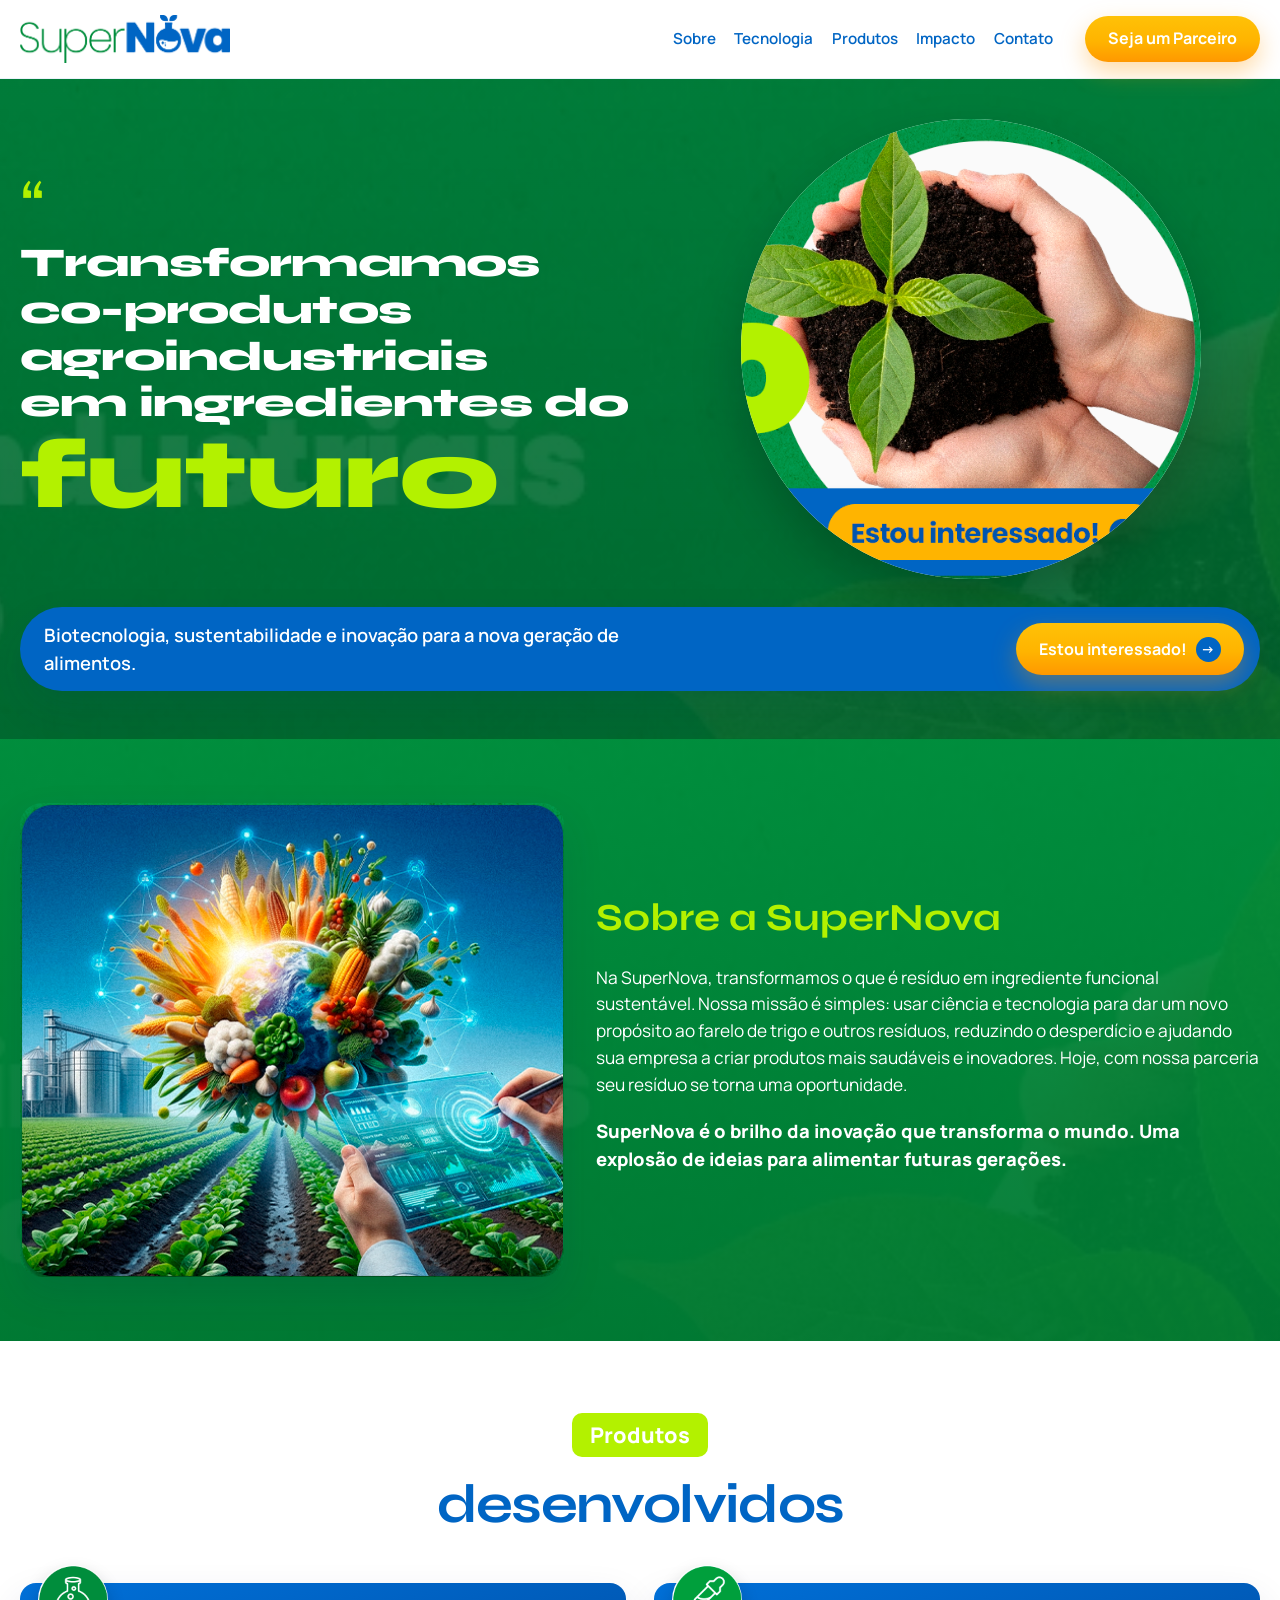
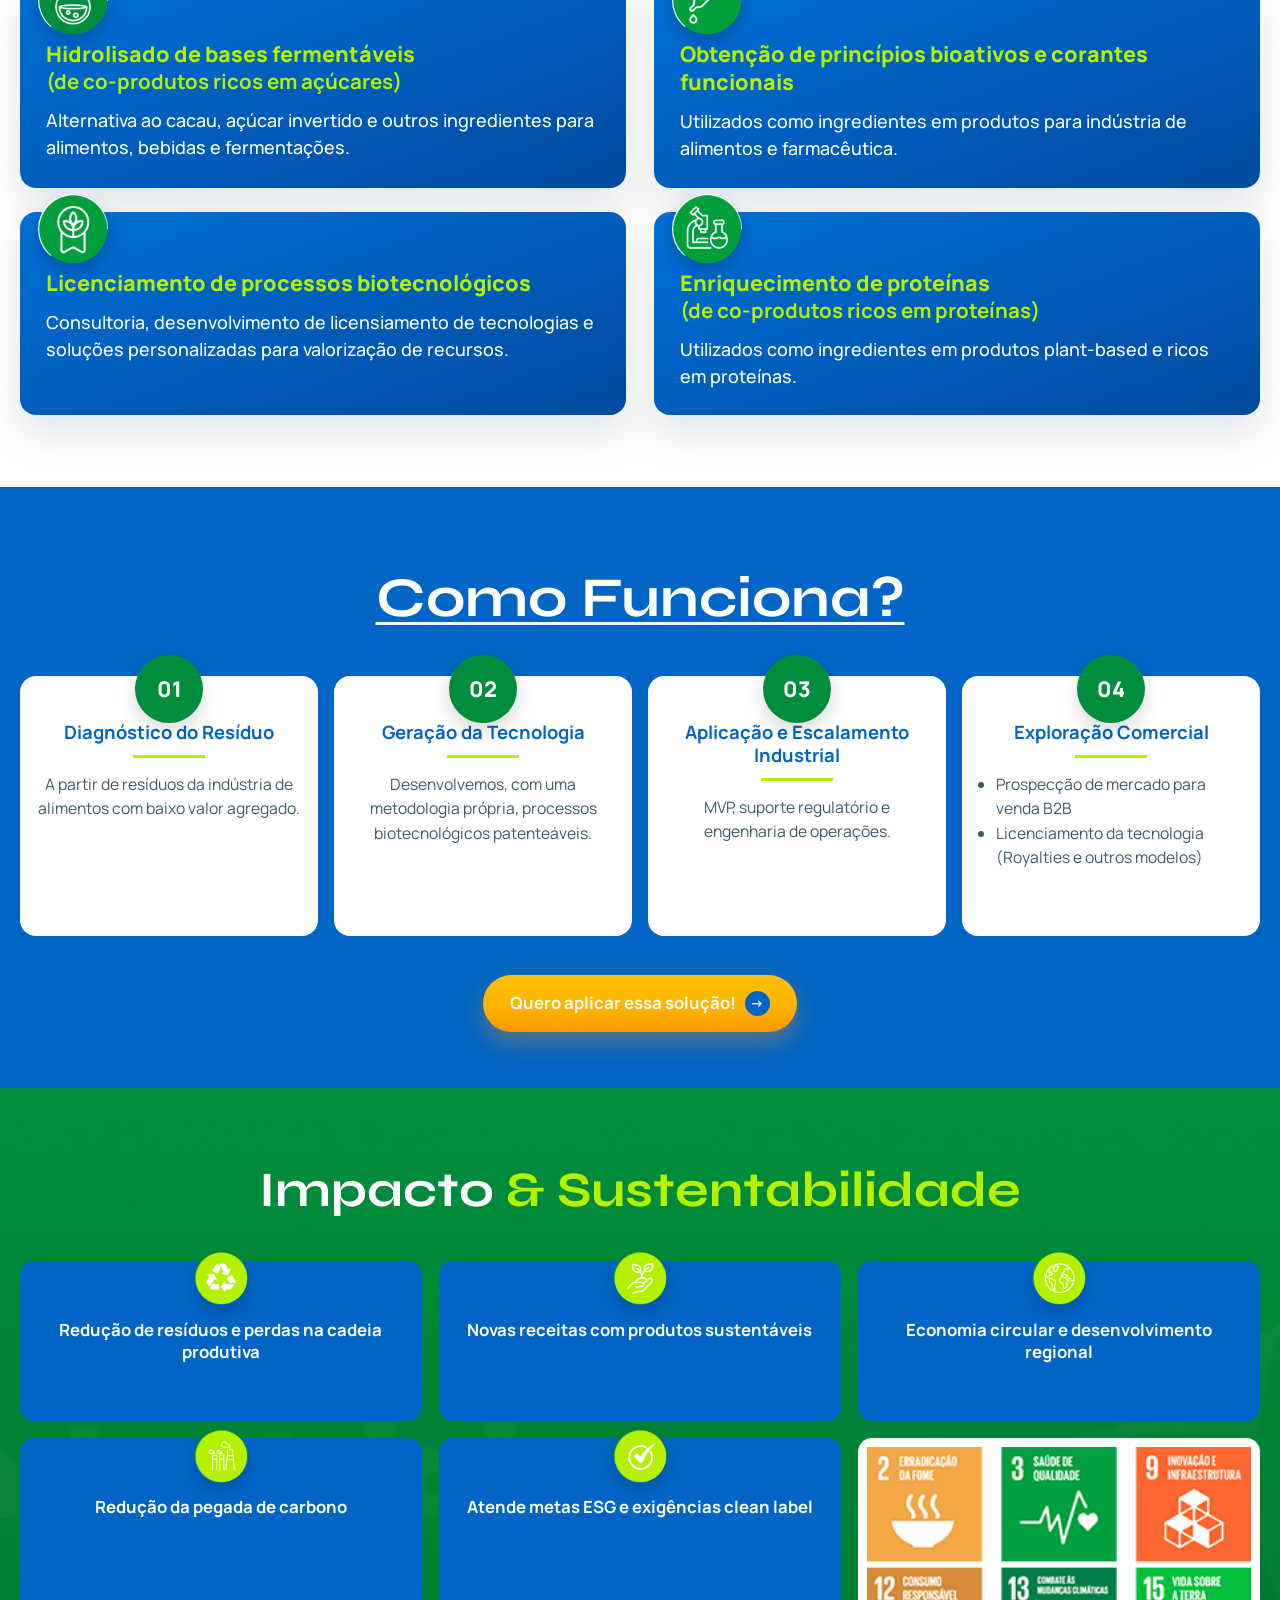
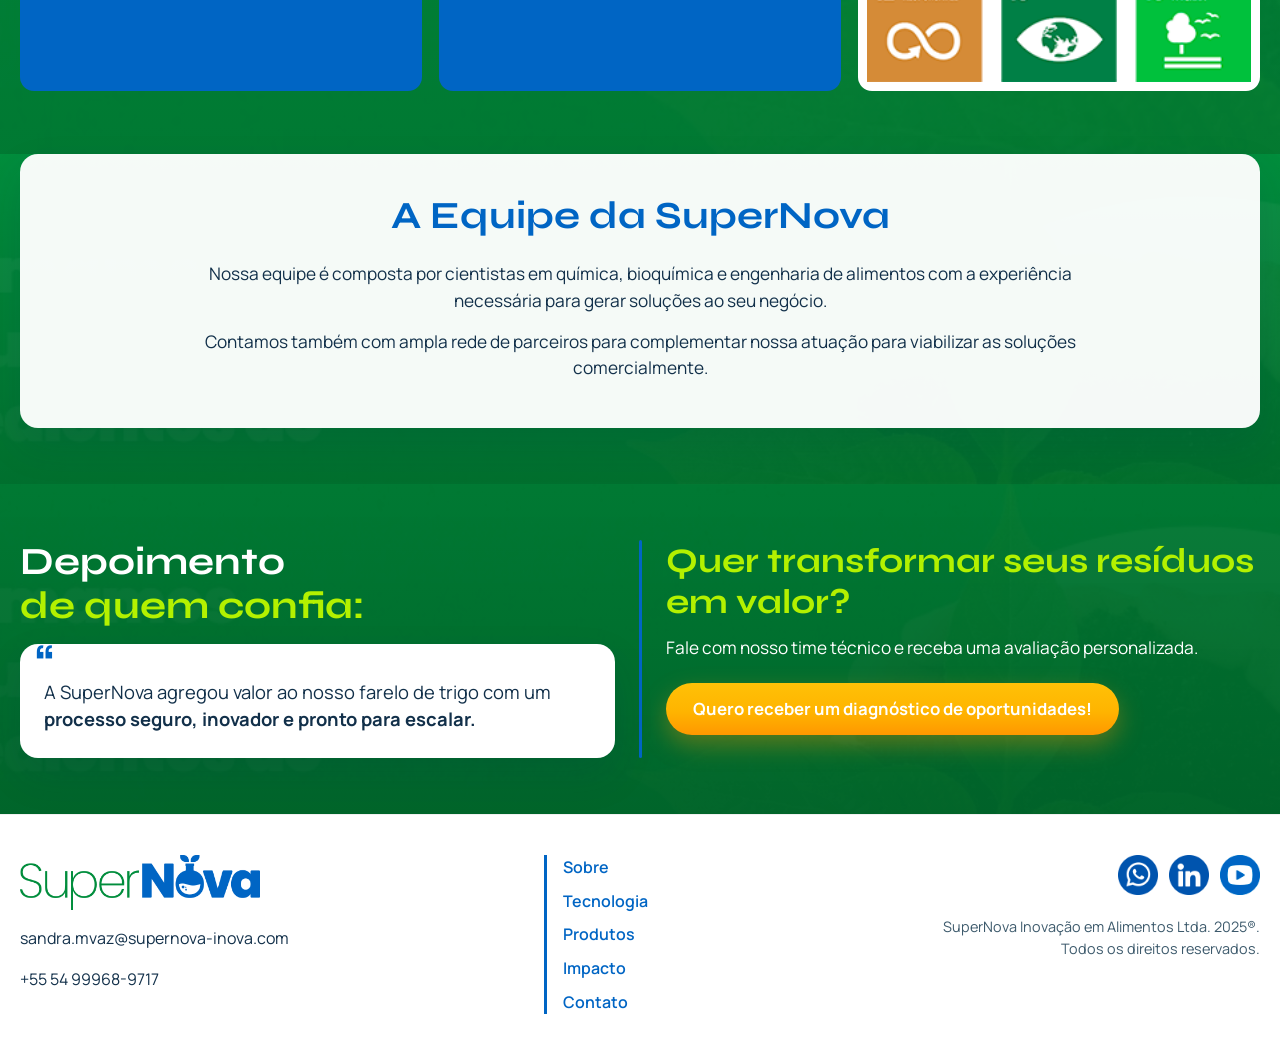
==== index.html @ a241f1e3 "Add SuperNova responsive landing page for Google Sites embed. Co-authored-by: Cursor <cursoragent@cu" ====
<!DOCTYPE html>
<html lang="pt-BR">
<head>
  <meta charset="UTF-8" />
  <meta name="viewport" content="width=device-width, initial-scale=1" />
  <title>SuperNova — Inovação em Alimentos</title>
  <meta name="description" content="Transformamos co-produtos agroindustriais em ingredientes do futuro. Biotecnologia, sustentabilidade e inovação." />
  <link rel="preconnect" href="https://fonts.googleapis.com" />
  <link rel="preconnect" href="https://fonts.gstatic.com" crossorigin />
  <link href="https://fonts.googleapis.com/css2?family=Manrope:wght@400;500;600;700;800&family=Syne:wght@700;800&display=swap" rel="stylesheet" />
  <link rel="stylesheet" href="styles.css" />
</head>
<body>
  <a class="skip" href="#conteudo">Ir ao conteúdo</a>

  <header class="site-header">
    <div class="wrap header-inner">
      <a class="logo" href="#topo" aria-label="SuperNova">
        <img src="assets/logo.png" alt="SuperNova" width="220" height="50" />
      </a>
      <button class="nav-toggle" type="button" aria-expanded="false" aria-controls="menu" aria-label="Abrir menu">
        <span></span><span></span><span></span>
      </button>
      <nav id="menu" class="nav">
        <a href="#sobre">Sobre</a>
        <a href="#tecnologia">Tecnologia</a>
        <a href="#produtos">Produtos</a>
        <a href="#impacto">Impacto</a>
        <a href="#contato">Contato</a>
      </nav>
      <a class="btn btn-orange header-cta" href="https://wa.me/5554999689717" target="_blank" rel="noopener">Seja um Parceiro</a>
    </div>
  </header>

  <main id="conteudo">
    <section class="hero" id="topo">
      <div class="wrap hero-grid">
        <div class="hero-copy">
          <p class="quote-mark" aria-hidden="true">“</p>
          <h1>
            <span class="hero-line">Transformamos</span>
            <span class="hero-line">co-produtos agroindustriais</span>
            <span class="hero-line">em ingredientes do</span>
            <span class="hero-future">futuro</span>
          </h1>
        </div>
        <div class="hero-visual">
          <div class="hero-circle">
            <img src="assets/hero_visual.png" alt="Mãos com solo e broto — inovação sustentável" />
          </div>
        </div>
      </div>
      <div class="wrap">
        <div class="hero-bar">
          <p>Biotecnologia, sustentabilidade e inovação para a nova geração de alimentos.</p>
          <a class="btn btn-orange" href="https://wa.me/5554999689717" target="_blank" rel="noopener">
            Estou interessado!
            <span class="btn-arrow" aria-hidden="true">→</span>
          </a>
        </div>
      </div>
    </section>

    <section class="sobre" id="sobre">
      <div class="wrap sobre-grid">
        <figure class="sobre-media">
          <img src="assets/sobre_visual.png" alt="Ciência, agricultura e alimentos — visão SuperNova" />
        </figure>
        <div class="sobre-copy">
          <h2>Sobre a SuperNova</h2>
          <p>Na SuperNova, transformamos o que é resíduo em ingrediente funcional sustentável. Nossa missão é simples: usar ciência e tecnologia para dar um novo propósito ao farelo de trigo e outros resíduos, reduzindo o desperdício e ajudando sua empresa a criar produtos mais saudáveis e inovadores. Hoje, com nossa parceria seu resíduo se torna uma oportunidade.</p>
          <p class="sobre-highlight">SuperNova é o brilho da inovação que transforma o mundo. Uma explosão de ideias para alimentar futuras gerações.</p>
        </div>
      </div>
    </section>

    <section class="produtos" id="produtos">
      <div class="wrap">
        <div class="section-title">
          <span class="badge">Produtos</span>
          <h2>desenvolvidos</h2>
        </div>
        <div class="product-grid">
          <article class="product-card">
            <img class="product-icon" src="assets/icon1.png" alt="" width="72" height="72" />
            <h3>Hidrolisado de bases fermentáveis <span>(de co-produtos ricos em açúcares)</span></h3>
            <p>Alternativa ao cacau, açúcar invertido e outros ingredientes para alimentos, bebidas e fermentações.</p>
          </article>
          <article class="product-card">
            <img class="product-icon" src="assets/icon2.png" alt="" width="72" height="72" />
            <h3>Obtenção de princípios bioativos e corantes funcionais</h3>
            <p>Utilizados como ingredientes em produtos para indústria de alimentos e farmacêutica.</p>
          </article>
          <article class="product-card">
            <img class="product-icon" src="assets/icon3.png" alt="" width="72" height="72" />
            <h3>Licenciamento de processos biotecnológicos</h3>
            <p>Consultoria, desenvolvimento de licensiamento de tecnologias e soluções personalizadas para valorização de recursos.</p>
          </article>
          <article class="product-card">
            <img class="product-icon" src="assets/icon4.png" alt="" width="72" height="72" />
            <h3>Enriquecimento de proteínas <span>(de co-produtos ricos em proteínas)</span></h3>
            <p>Utilizados como ingredientes em produtos plant-based e ricos em proteínas.</p>
          </article>
        </div>
      </div>
    </section>

    <section class="tecnologia" id="tecnologia">
      <div class="wrap">
        <h2 class="tech-title">Como Funciona?</h2>
        <div class="steps">
          <article class="step">
            <div class="step-num">01</div>
            <h3>Diagnóstico do Resíduo</h3>
            <hr />
            <p>A partir de resíduos da indústria de alimentos com baixo valor agregado.</p>
          </article>
          <article class="step">
            <div class="step-num">02</div>
            <h3>Geração da Tecnologia</h3>
            <hr />
            <p>Desenvolvemos, com uma metodologia própria, processos biotecnológicos patenteáveis.</p>
          </article>
          <article class="step">
            <div class="step-num">03</div>
            <h3>Aplicação e Escalamento Industrial</h3>
            <hr />
            <p>MVP, suporte regulatório e engenharia de operações.</p>
          </article>
          <article class="step">
            <div class="step-num">04</div>
            <h3>Exploração Comercial</h3>
            <hr />
            <ul>
              <li>Prospecção de mercado para venda B2B</li>
              <li>Licenciamento da tecnologia (Royalties e outros modelos)</li>
            </ul>
          </article>
        </div>
        <div class="tech-cta">
          <a class="btn btn-orange btn-lg" href="https://wa.me/5554999689717" target="_blank" rel="noopener">
            Quero aplicar essa solução!
            <span class="btn-arrow" aria-hidden="true">→</span>
          </a>
        </div>
      </div>
    </section>

    <section class="impacto" id="impacto">
      <div class="wrap">
        <h2 class="impacto-title"><span>Impacto</span> &amp; Sustentabilidade</h2>
        <div class="impacto-grid">
          <article class="impacto-card">
            <div class="impacto-icon" aria-hidden="true"><img src="assets/impact1.png" alt="" /></div>
            <p>Redução de resíduos e perdas na cadeia produtiva</p>
          </article>
          <article class="impacto-card">
            <div class="impacto-icon" aria-hidden="true"><img src="assets/impact2.png" alt="" /></div>
            <p>Novas receitas com produtos sustentáveis</p>
          </article>
          <article class="impacto-card">
            <div class="impacto-icon" aria-hidden="true"><img src="assets/impact3.png" alt="" /></div>
            <p>Economia circular e desenvolvimento regional</p>
          </article>
          <article class="impacto-card">
            <div class="impacto-icon" aria-hidden="true"><img src="assets/impact4.png" alt="" /></div>
            <p>Redução da pegada de carbono</p>
          </article>
          <article class="impacto-card">
            <div class="impacto-icon" aria-hidden="true"><img src="assets/impact5.png" alt="" /></div>
            <p>Atende metas ESG e exigências clean label</p>
          </article>
          <article class="impacto-card impacto-ods">
            <img src="assets/ods.png" alt="Objetivos de Desenvolvimento Sustentável da ONU" />
          </article>
        </div>
      </div>
    </section>

    <section class="equipe">
      <div class="wrap">
        <div class="equipe-box">
          <h2>A Equipe da SuperNova</h2>
          <p>Nossa equipe é composta por cientistas em química, bioquímica e engenharia de alimentos com a experiência necessária para gerar soluções ao seu negócio.</p>
          <p>Contamos também com ampla rede de parceiros para complementar nossa atuação para viabilizar as soluções comercialmente.</p>
        </div>
      </div>
    </section>

    <section class="final" id="contato">
      <div class="wrap final-grid">
        <div class="depoimento">
          <h2>Depoimento<br /><span>de quem confia:</span></h2>
          <blockquote>
            <p>A SuperNova agregou valor ao nosso farelo de trigo com um <strong>processo seguro, inovador e pronto para escalar.</strong></p>
          </blockquote>
        </div>
        <div class="final-cta">
          <h2>Quer transformar seus resíduos em valor?</h2>
          <p>Fale com nosso time técnico e receba uma avaliação personalizada.</p>
          <a class="btn btn-orange btn-lg" href="https://wa.me/5554999689717" target="_blank" rel="noopener">
            Quero receber um diagnóstico de oportunidades!
          </a>
        </div>
      </div>
    </section>
  </main>

  <footer class="site-footer">
    <div class="wrap footer-grid">
      <div>
        <img class="footer-logo" src="assets/logo.png" alt="SuperNova" width="240" height="55" />
        <p><a href="mailto:sandra.mvaz@supernova-inova.com">sandra.mvaz@supernova-inova.com</a></p>
        <p><a href="https://wa.me/5554999689717" target="_blank" rel="noopener">+55 54 99968-9717</a></p>
      </div>
      <nav class="footer-nav" aria-label="Rodapé">
        <a href="#sobre">Sobre</a>
        <a href="#tecnologia">Tecnologia</a>
        <a href="#produtos">Produtos</a>
        <a href="#impacto">Impacto</a>
        <a href="#contato">Contato</a>
      </nav>
      <div class="footer-social">
        <a href="https://wa.me/5554999689717" target="_blank" rel="noopener" aria-label="WhatsApp">
          <img src="assets/layer_whatsapp.png" alt="" width="40" height="40" />
        </a>
        <a href="https://wa.me/5554999689717" target="_blank" rel="noopener" aria-label="Contato">
          <img src="assets/layer_linkedin.png" alt="" width="40" height="40" />
        </a>
        <img src="assets/youtube.png" alt="" width="40" height="40" />
        <p class="copy">SuperNova Inovação em Alimentos Ltda. 2025®.<br />Todos os direitos reservados.</p>
      </div>
    </div>
  </footer>

  <script src="script.js"></script>
</body>
</html>
---- styles.css ----
:root {
  --green: #008d3c;
  --green-deep: #006b2e;
  --green-hero: #009145;
  --blue: #0065c4;
  --blue-deep: #004a9f;
  --lime: #b3f100;
  --orange: #ffb400;
  --orange-hot: #ff9800;
  --white: #ffffff;
  --ink: #12304a;
  --muted: #3d5a6c;
  --bg-soft: #f4faf6;
  --shadow: 0 18px 40px rgba(0, 40, 80, 0.12);
  --radius: 18px;
  --wrap: min(1248px, calc(100% - 2.5rem));
  --font: "Manrope", system-ui, sans-serif;
  --display: "Syne", "Manrope", sans-serif;
}

*,
*::before,
*::after {
  box-sizing: border-box;
}

html {
  scroll-behavior: smooth;
}

body {
  margin: 0;
  font-family: var(--font);
  color: var(--ink);
  background: var(--white);
  line-height: 1.55;
  -webkit-font-smoothing: antialiased;
}

img {
  max-width: 100%;
  height: auto;
  display: block;
}

a {
  color: inherit;
  text-decoration: none;
}

.skip {
  position: absolute;
  left: -999px;
  top: 0;
}

.skip:focus {
  left: 1rem;
  top: 1rem;
  z-index: 1000;
  background: #fff;
  padding: 0.5rem 1rem;
}

.wrap {
  width: var(--wrap);
  margin-inline: auto;
}

.btn {
  display: inline-flex;
  align-items: center;
  justify-content: center;
  gap: 0.55rem;
  border: 0;
  border-radius: 999px;
  padding: 0.85rem 1.45rem;
  font-weight: 700;
  font-size: 1rem;
  line-height: 1.2;
  cursor: pointer;
  transition: transform 0.25s ease, box-shadow 0.25s ease, filter 0.25s ease;
  text-align: center;
}

.btn:hover {
  transform: translateY(-2px);
  filter: brightness(1.05);
}

.btn-orange {
  background: linear-gradient(180deg, #ffc107 0%, var(--orange) 55%, var(--orange-hot) 100%);
  color: #fff;
  box-shadow: 0 10px 24px rgba(255, 152, 0, 0.35);
}

.btn-lg {
  padding: 1rem 1.7rem;
  font-size: 1.05rem;
}

.btn-arrow {
  width: 1.55rem;
  height: 1.55rem;
  border-radius: 50%;
  background: var(--blue);
  color: #fff;
  display: inline-grid;
  place-items: center;
  font-size: 0.85rem;
}

/* Header */
.site-header {
  position: sticky;
  top: 0;
  z-index: 50;
  background: rgba(255, 255, 255, 0.94);
  backdrop-filter: blur(10px);
  border-bottom: 1px solid rgba(0, 101, 196, 0.08);
}

.header-inner {
  display: flex;
  align-items: center;
  gap: 1rem;
  min-height: 78px;
}

.logo img {
  width: min(210px, 42vw);
  height: auto;
}

.nav {
  display: flex;
  align-items: center;
  gap: 1.15rem;
  margin-left: auto;
  margin-right: 1rem;
  font-weight: 600;
  color: var(--blue);
  font-size: 0.95rem;
}

.nav a {
  position: relative;
}

.nav a::after {
  content: "";
  position: absolute;
  left: 0;
  bottom: -4px;
  width: 100%;
  height: 2px;
  background: var(--lime);
  transform: scaleX(0);
  transform-origin: left;
  transition: transform 0.25s ease;
}

.nav a:hover::after {
  transform: scaleX(1);
}

.nav-toggle {
  display: none;
  margin-left: auto;
  width: 44px;
  height: 44px;
  border: 0;
  background: transparent;
  padding: 10px;
}

.nav-toggle span {
  display: block;
  height: 2px;
  margin: 6px 0;
  background: var(--blue);
}

/* Hero */
.hero {
  background:
    linear-gradient(180deg, rgba(0, 120, 55, 0.88), rgba(0, 100, 45, 0.92)),
    url("assets/bg_texture.jpg") center / cover;
  color: #fff;
  padding: 2.5rem 0 3rem;
  overflow: hidden;
}

.hero-grid {
  display: grid;
  grid-template-columns: 1.05fr 0.95fr;
  gap: 1.5rem;
  align-items: center;
}

.quote-mark {
  margin: 0;
  font-family: var(--display);
  font-size: clamp(3rem, 6vw, 4.5rem);
  color: var(--lime);
  line-height: 0.8;
}

.hero h1 {
  margin: 0.2rem 0 0;
  font-family: var(--display);
  font-weight: 800;
  font-size: clamp(1.55rem, 3.4vw, 2.55rem);
  line-height: 1.15;
  letter-spacing: -0.02em;
}

.hero-line {
  display: block;
}

.hero-future {
  display: block;
  margin-top: 0.15rem;
  color: var(--lime);
  font-size: clamp(3.4rem, 8vw, 6.2rem);
  line-height: 0.9;
  animation: rise 0.9s ease both;
}

.hero-visual {
  display: grid;
  place-items: center;
}

.hero-circle {
  width: min(100%, 460px);
  aspect-ratio: 1;
  border-radius: 50%;
  overflow: hidden;
  background: #fff;
  box-shadow: 0 24px 50px rgba(0, 0, 0, 0.22);
  animation: float 5s ease-in-out infinite;
}

.hero-circle img {
  width: 100%;
  height: 100%;
  object-fit: cover;
}

.hero-bar {
  margin-top: 1.75rem;
  background: var(--blue);
  border-radius: 999px;
  padding: 0.85rem 1rem 0.85rem 1.5rem;
  display: flex;
  align-items: center;
  justify-content: space-between;
  gap: 1rem;
  box-shadow: var(--shadow);
  animation: fade-up 0.8s ease 0.15s both;
}

.hero-bar p {
  margin: 0;
  font-size: clamp(0.95rem, 1.5vw, 1.15rem);
  font-weight: 600;
  max-width: 38rem;
}

/* Sobre */
.sobre {
  background:
    linear-gradient(180deg, rgba(0, 141, 60, 0.94), rgba(0, 120, 50, 0.96)),
    url("assets/bg_texture.jpg") center / cover;
  color: #fff;
  padding: 4rem 0;
}

.sobre-grid {
  display: grid;
  grid-template-columns: 0.9fr 1.1fr;
  gap: 2rem;
  align-items: center;
}

.sobre-media {
  margin: 0;
  border-radius: 22px;
  overflow: hidden;
  box-shadow: var(--shadow);
}

.sobre-media img {
  width: 100%;
  height: 100%;
  object-fit: cover;
  min-height: 320px;
}

.sobre-copy h2 {
  margin: 0 0 1rem;
  color: var(--lime);
  font-family: var(--display);
  font-size: clamp(1.8rem, 3vw, 2.4rem);
}

.sobre-copy p {
  font-size: 1.08rem;
}

.sobre-highlight {
  font-weight: 800;
  font-size: 1.15rem !important;
}

/* Produtos — larger text for legibility (client request) */
.produtos {
  padding: 4.5rem 0;
  background: #fff;
}

.section-title {
  text-align: center;
  margin-bottom: 2.2rem;
}

.badge {
  display: inline-block;
  background: var(--lime);
  color: #fff;
  font-weight: 800;
  font-size: 1.35rem;
  padding: 0.35rem 1.1rem;
  border-radius: 10px;
}

.section-title h2 {
  margin: 0.35rem 0 0;
  color: var(--blue);
  font-family: var(--display);
  font-size: clamp(2.2rem, 4.5vw, 3.4rem);
  letter-spacing: -0.03em;
}

.product-grid {
  display: grid;
  grid-template-columns: 1fr 1fr;
  gap: 1.5rem 1.75rem;
}

.product-card {
  background: linear-gradient(160deg, #0070d8, var(--blue-deep));
  color: #fff;
  border-radius: 16px;
  padding: 2rem 1.6rem 1.6rem;
  position: relative;
  box-shadow: var(--shadow);
  transition: transform 0.3s ease;
}

.product-card:hover {
  transform: translateY(-4px);
}

.product-icon {
  position: absolute;
  top: -1.1rem;
  left: 1.1rem;
  width: 70px;
  height: 70px;
  border-radius: 50%;
  box-shadow: 0 8px 18px rgba(0, 0, 0, 0.18);
  background: #fff;
}

.product-card h3 {
  margin: 1.6rem 0 0.75rem;
  color: var(--lime);
  font-size: clamp(1.15rem, 1.7vw, 1.35rem);
  line-height: 1.3;
  font-weight: 800;
}

.product-card h3 span {
  display: block;
  font-weight: 700;
  font-size: 0.95em;
}

.product-card p {
  margin: 0;
  font-size: clamp(1.05rem, 1.4vw, 1.18rem);
  line-height: 1.5;
  font-weight: 500;
}

/* Tecnologia */
.tecnologia {
  background: var(--blue);
  color: #fff;
  padding: 4.2rem 0 3.5rem;
  position: relative;
  overflow: hidden;
}

.tech-title {
  margin: 0 0 2.2rem;
  text-align: center;
  font-family: var(--display);
  font-size: clamp(2.2rem, 4.5vw, 3.5rem);
  text-decoration: underline;
  text-underline-offset: 0.35rem;
  text-decoration-thickness: 3px;
}

.steps {
  display: grid;
  grid-template-columns: repeat(4, 1fr);
  gap: 1rem;
}

.step {
  background: #fff;
  color: var(--ink);
  border-radius: 16px;
  padding: 2.4rem 1rem 1.3rem;
  text-align: center;
  position: relative;
  min-height: 260px;
}

.step-num {
  position: absolute;
  top: -1.35rem;
  left: 50%;
  transform: translateX(-50%);
  width: 68px;
  height: 68px;
  border-radius: 50%;
  background: var(--green);
  color: #fff;
  display: grid;
  place-items: center;
  font-weight: 800;
  font-size: 1.35rem;
  box-shadow: 0 8px 18px rgba(0, 0, 0, 0.15);
}

.step h3 {
  margin: 0.4rem 0 0.7rem;
  color: var(--blue);
  font-size: 1.15rem;
  line-height: 1.25;
}

.step hr {
  width: 72px;
  border: 0;
  border-top: 3px solid var(--lime);
  margin: 0 auto 0.85rem;
}

.step p,
.step ul {
  margin: 0;
  font-size: 0.98rem;
  color: var(--muted);
}

.step ul {
  padding-left: 1.1rem;
  text-align: left;
}

.tech-cta {
  margin-top: 2.4rem;
  text-align: center;
}

/* Impacto */
.impacto {
  background:
    linear-gradient(180deg, rgba(0, 141, 60, 0.95), rgba(0, 120, 50, 0.97)),
    url("assets/bg_texture.jpg") center / cover;
  padding: 4rem 0;
  color: #fff;
}

.impacto-title {
  margin: 0 0 2rem;
  text-align: center;
  font-family: var(--display);
  font-size: clamp(2rem, 4vw, 3.1rem);
}

.impacto-title span {
  color: #fff;
}

.impacto-title {
  color: var(--lime);
}

.impacto-grid {
  display: grid;
  grid-template-columns: repeat(3, 1fr);
  gap: 1.1rem;
}

.impacto-card {
  background: var(--blue);
  border-radius: 14px;
  padding: 1.6rem 1.1rem 1.2rem;
  text-align: center;
  min-height: 160px;
  position: relative;
}

.impacto-icon {
  width: 54px;
  height: 54px;
  margin: -2.2rem auto 0.85rem;
  border-radius: 50%;
  overflow: hidden;
  box-shadow: 0 8px 16px rgba(0, 0, 0, 0.15);
}

.impacto-icon img {
  width: 54px;
  height: 54px;
  border-radius: 50%;
}

.impacto-card p {
  margin: 0;
  font-weight: 700;
  font-size: 1.05rem;
  line-height: 1.35;
}

.impacto-ods {
  background: #fff;
  padding: 0.55rem;
  display: grid;
  place-items: center;
}

.impacto-ods img {
  width: 100%;
  height: auto;
}

/* Equipe */
.equipe {
  background:
    linear-gradient(180deg, rgba(0, 141, 60, 0.95), rgba(0, 110, 45, 0.97)),
    url("assets/bg_texture.jpg") center / cover;
  padding: 0 0 3.5rem;
  margin-top: -1px;
}

.equipe-box {
  background: rgba(255, 255, 255, 0.96);
  border-radius: 18px;
  padding: 2rem 2.2rem;
  color: var(--ink);
  box-shadow: var(--shadow);
}

.equipe-box h2 {
  margin: 0 0 1rem;
  text-align: center;
  color: var(--blue);
  font-family: var(--display);
  font-size: clamp(1.7rem, 3vw, 2.4rem);
}

.equipe-box p {
  font-size: 1.08rem;
  max-width: 58rem;
  margin: 0 auto 0.85rem;
  text-align: center;
}

/* Final CTA */
.final {
  background:
    linear-gradient(180deg, rgba(0, 120, 50, 0.96), rgba(0, 100, 42, 0.98)),
    url("assets/bg_texture.jpg") center / cover;
  padding: 3.5rem 0;
  color: #fff;
}

.final-grid {
  display: grid;
  grid-template-columns: 1fr auto 1fr;
  gap: 1.5rem;
  align-items: start;
}

.depoimento h2 {
  margin: 0 0 1rem;
  font-family: var(--display);
  font-size: clamp(1.7rem, 3vw, 2.4rem);
  line-height: 1.15;
}

.depoimento h2 span {
  color: var(--lime);
}

.depoimento blockquote {
  margin: 0;
  background: #fff;
  color: var(--ink);
  border-radius: 18px;
  padding: 1.6rem 1.5rem;
  box-shadow: var(--shadow);
  position: relative;
}

.depoimento blockquote::before {
  content: "“";
  position: absolute;
  top: -0.35rem;
  left: 0.8rem;
  color: var(--blue);
  font-size: 3rem;
  font-weight: 800;
  line-height: 1;
}

.depoimento blockquote p {
  margin: 0.6rem 0 0;
  font-size: 1.15rem;
  line-height: 1.45;
}

.final-grid::before {
  content: "";
  width: 3px;
  background: var(--blue);
  justify-self: center;
  align-self: stretch;
  border-radius: 2px;
  grid-column: 2;
  grid-row: 1;
}

.depoimento {
  grid-column: 1;
}

.final-cta {
  grid-column: 3;
}

.final-cta h2 {
  margin: 0 0 0.8rem;
  color: var(--lime);
  font-family: var(--display);
  font-size: clamp(1.55rem, 2.8vw, 2.15rem);
  line-height: 1.2;
}

.final-cta p {
  margin: 0 0 1.3rem;
  font-size: 1.08rem;
}

/* Footer */
.site-footer {
  background: #fff;
  padding: 2.5rem 0 2rem;
  border-top: 1px solid rgba(0, 0, 0, 0.06);
}

.footer-grid {
  display: grid;
  grid-template-columns: 1.3fr 0.8fr 1fr;
  gap: 1.5rem;
  align-items: start;
}

.footer-logo {
  margin-bottom: 0.8rem;
}

.footer-nav {
  display: flex;
  flex-direction: column;
  gap: 0.55rem;
  border-left: 3px solid var(--blue);
  padding-left: 1rem;
  color: var(--blue);
  font-weight: 600;
}

.footer-social {
  display: flex;
  flex-wrap: wrap;
  gap: 0.7rem;
  justify-content: flex-end;
}

.footer-social .copy {
  width: 100%;
  text-align: right;
  color: var(--muted);
  font-size: 0.9rem;
  margin: 0.6rem 0 0;
}

/* Motion */
@keyframes float {
  0%,
  100% {
    transform: translateY(0);
  }
  50% {
    transform: translateY(-10px);
  }
}

@keyframes rise {
  from {
    opacity: 0;
    transform: translateY(18px);
  }
  to {
    opacity: 1;
    transform: translateY(0);
  }
}

@keyframes fade-up {
  from {
    opacity: 0;
    transform: translateY(16px);
  }
  to {
    opacity: 1;
    transform: translateY(0);
  }
}

.reveal {
  opacity: 0;
  transform: translateY(22px);
  transition: opacity 0.7s ease, transform 0.7s ease;
}

.reveal.is-visible {
  opacity: 1;
  transform: translateY(0);
}

/* Responsive */
@media (max-width: 980px) {
  .nav {
    display: none;
    position: absolute;
    top: 78px;
    left: 0;
    right: 0;
    background: #fff;
    flex-direction: column;
    padding: 1rem 1.25rem 1.25rem;
    border-bottom: 1px solid rgba(0, 0, 0, 0.08);
    margin: 0;
  }

  .nav.open {
    display: flex;
  }

  .nav-toggle {
    display: inline-block;
  }

  .header-cta {
    display: none;
  }

  .hero-grid,
  .sobre-grid,
  .product-grid,
  .steps,
  .impacto-grid,
  .final-grid,
  .footer-grid {
    grid-template-columns: 1fr;
  }

  .final-grid::before {
    display: none;
  }

  .depoimento,
  .final-cta {
    grid-column: auto;
  }

  .hero-bar {
    flex-direction: column;
    border-radius: 22px;
    text-align: center;
    padding: 1.1rem;
  }

  .steps {
    gap: 2rem 1rem;
  }

  .footer-social,
  .footer-social .copy {
    justify-content: flex-start;
    text-align: left;
  }
}

@media (max-width: 640px) {
  :root {
    --wrap: min(1248px, calc(100% - 1.25rem));
  }

  .product-card {
    padding-top: 2.3rem;
  }

  .product-card h3 {
    font-size: 1.2rem;
  }

  .product-card p {
    font-size: 1.08rem;
  }

  .impacto-grid {
    grid-template-columns: 1fr;
  }
}

@media (prefers-reduced-motion: reduce) {
  *,
  *::before,
  *::after {
    animation: none !important;
    transition: none !important;
  }
}
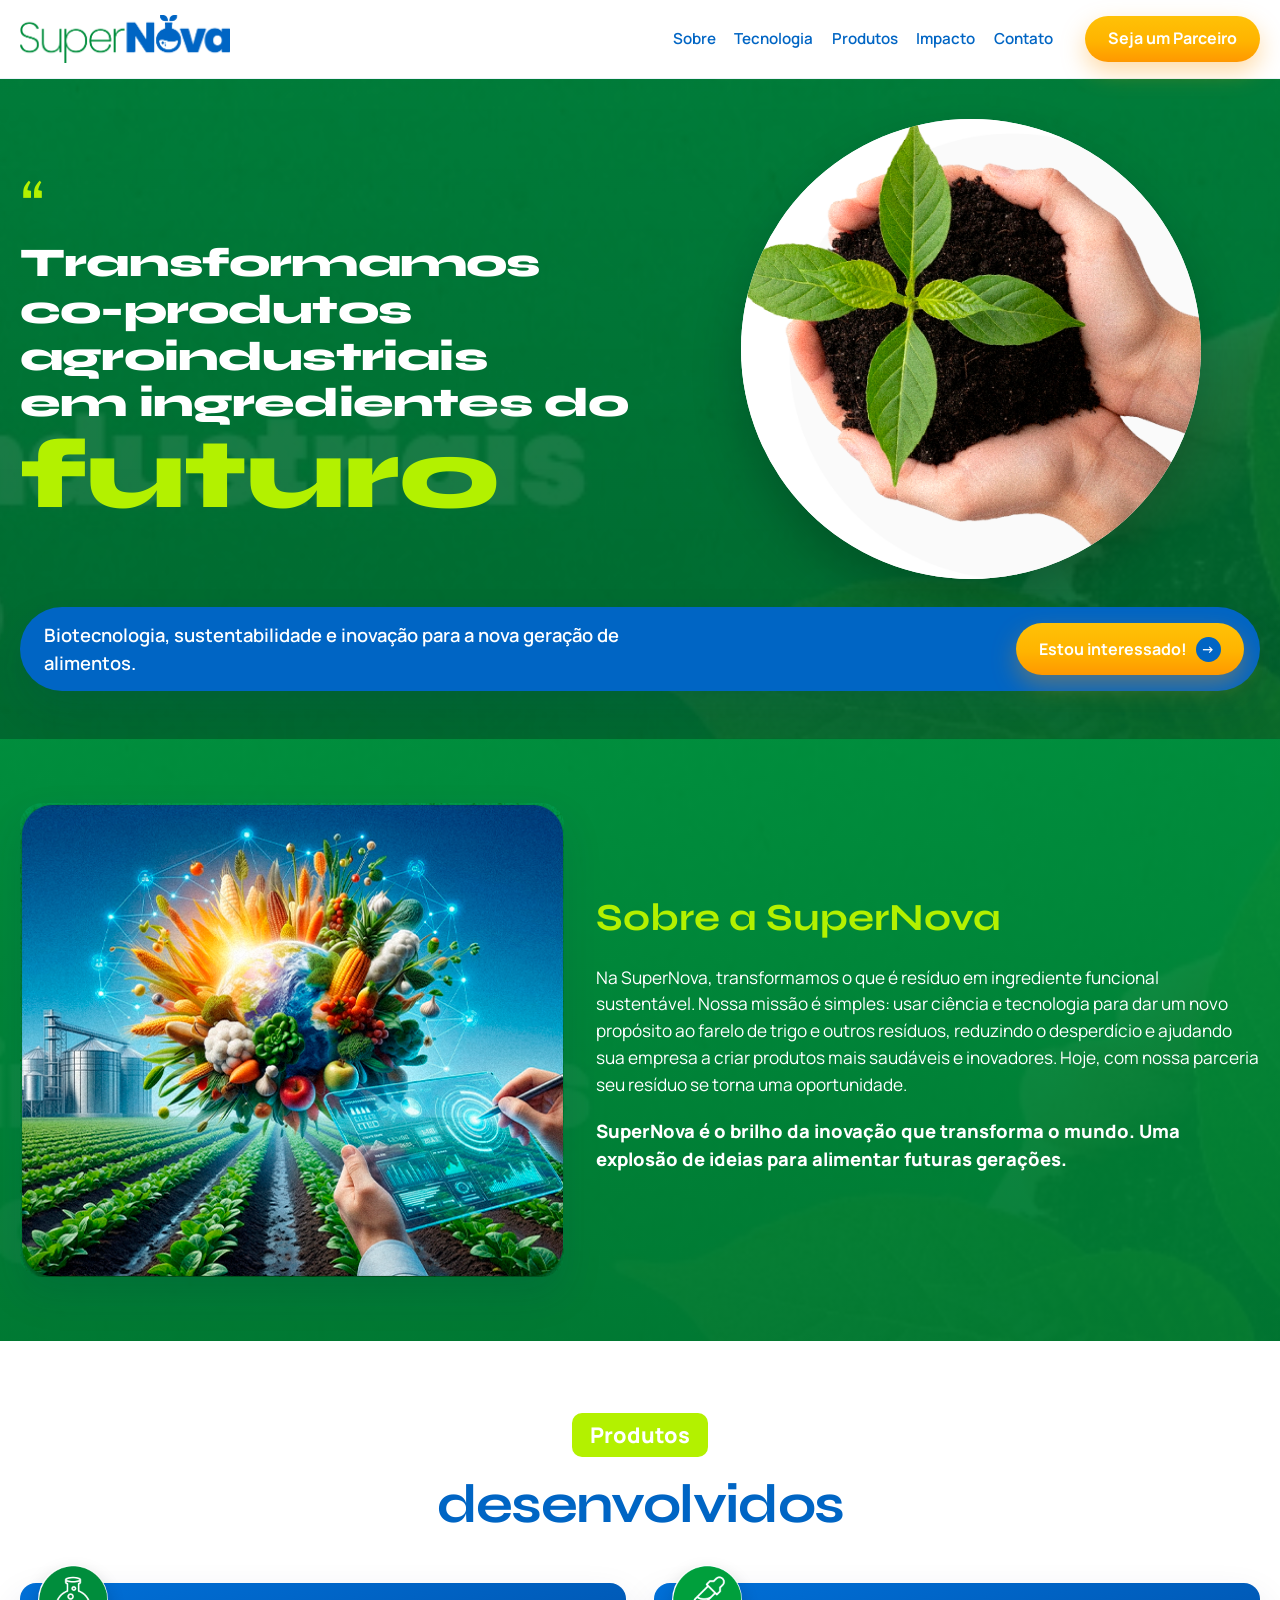
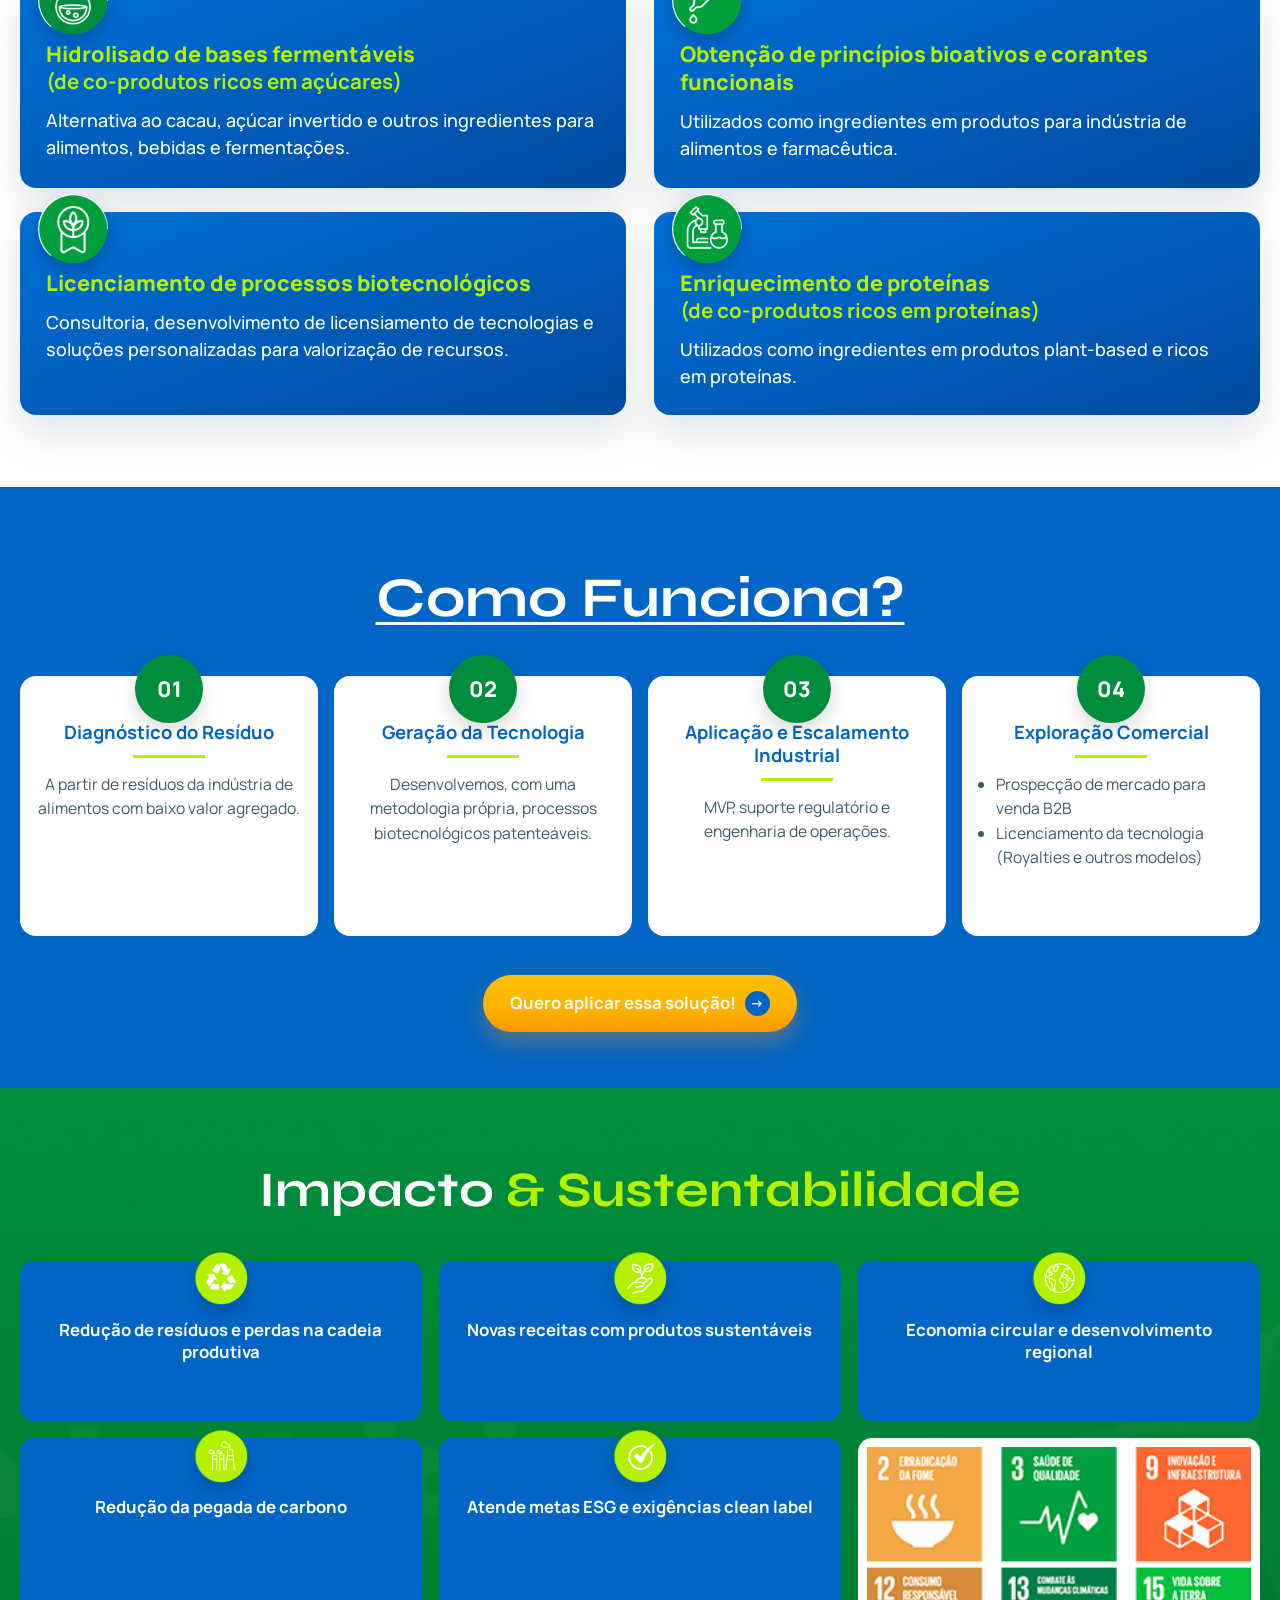
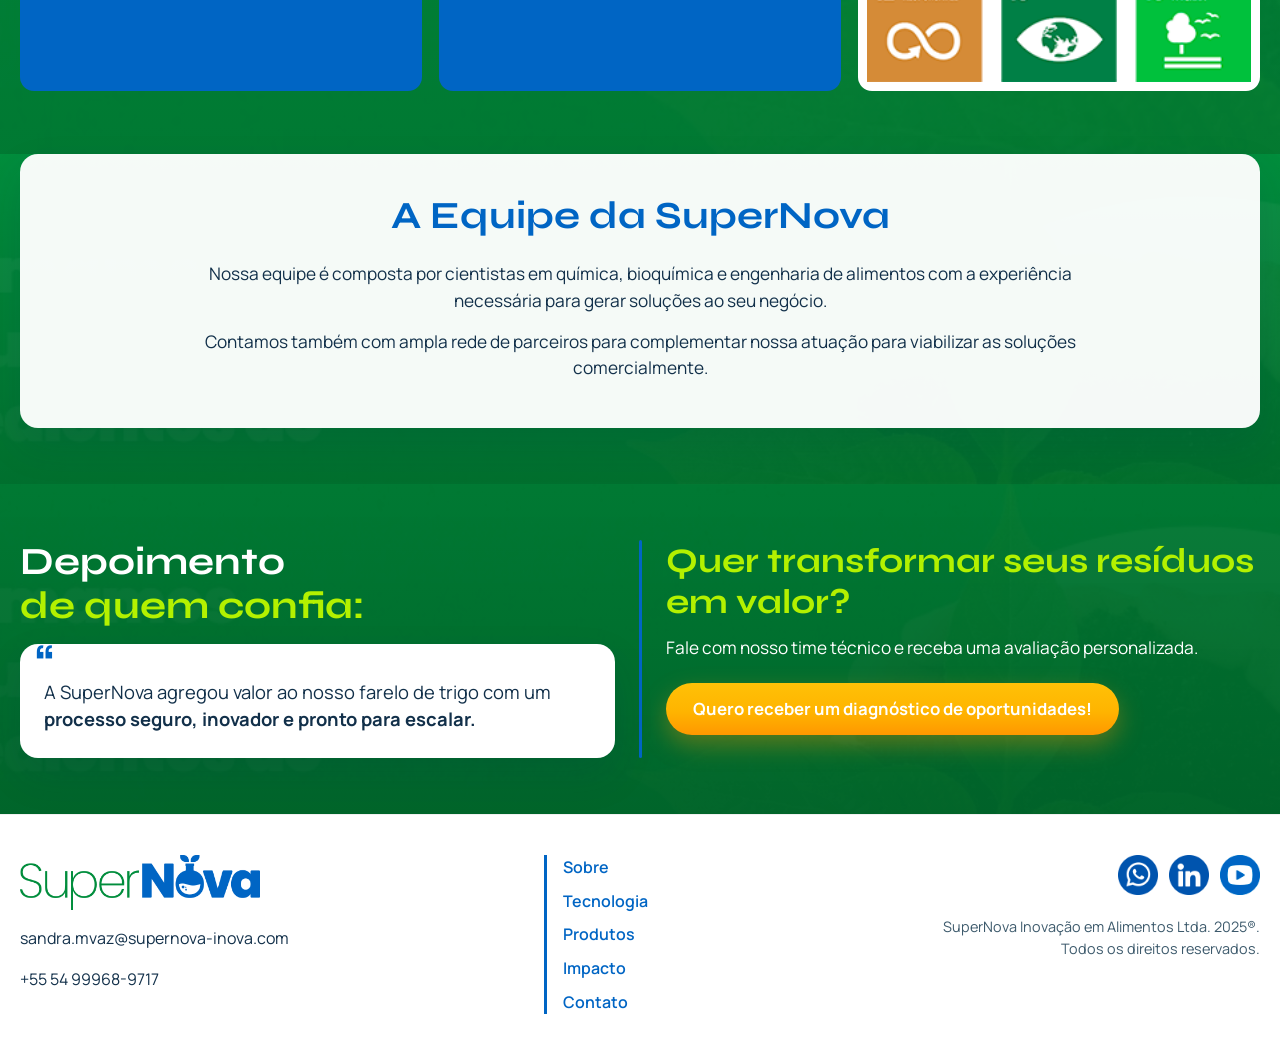
==== commit e49807ad: "Cache-bust hero image and improve section scrolling. Co-authored-by: Cursor <cursoragent@cursor.com>" ====
--- a/index.html
+++ b/index.html
@@ -46,7 +46,7 @@
         </div>
         <div class="hero-visual">
           <div class="hero-circle">
-            <img src="assets/hero_visual.png" alt="Mãos com solo e broto — inovação sustentável" />
+            <img src="assets/hero_visual.png?v=2" alt="Mãos com solo e broto — inovação sustentável" />
           </div>
         </div>
       </div>
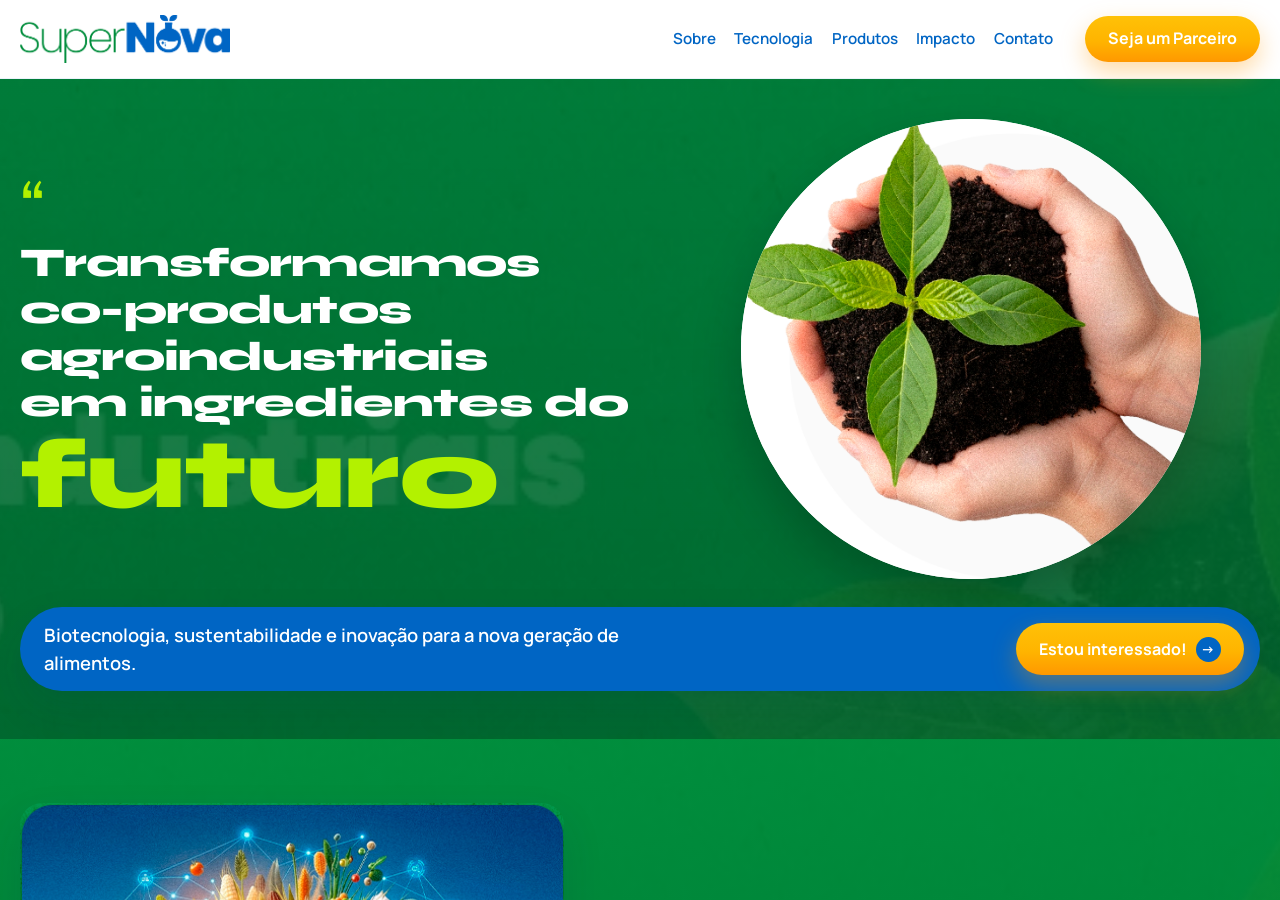
==== commit d5e47377: "Fix embed scrolling so section nav works inside Google Sites. Co-authored-by: Cursor <cursoragent@cu" ====
--- a/index.html
+++ b/index.html
@@ -11,6 +11,7 @@
   <link rel="stylesheet" href="styles.css" />
 </head>
 <body>
+  <div class="page-shell" id="page-shell">
   <a class="skip" href="#conteudo">Ir ao conteúdo</a>
 
   <header class="site-header">
@@ -232,6 +233,7 @@
       </div>
     </div>
   </footer>
+  </div>
 
   <script src="script.js"></script>
 </body>
--- a/styles.css
+++ b/styles.css
@@ -26,15 +26,28 @@
 
 html {
   scroll-behavior: smooth;
+  height: 100%;
 }
 
 body {
   margin: 0;
+  height: 100%;
+  overflow: hidden;
   font-family: var(--font);
   color: var(--ink);
   background: var(--white);
   line-height: 1.55;
   -webkit-font-smoothing: antialiased;
+}
+
+/* Keeps scrolling inside the page so menu anchors work in Google Sites embeds */
+.page-shell {
+  height: 100vh;
+  height: 100dvh;
+  overflow-x: hidden;
+  overflow-y: auto;
+  -webkit-overflow-scrolling: touch;
+  scroll-behavior: smooth;
 }
 
 img {
